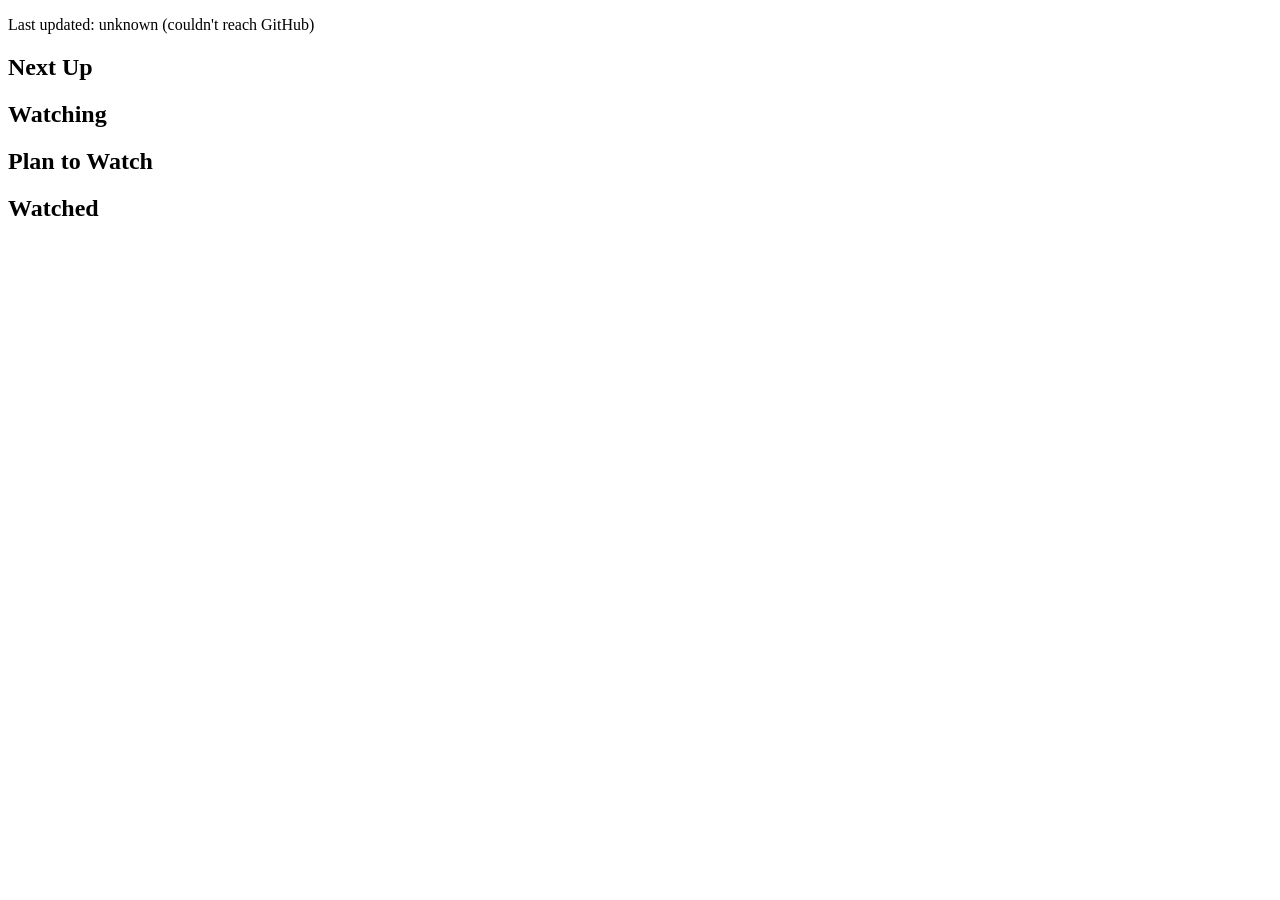
==== docs/index.html @ a6caf5e8 "Show last-updated time in docs Add docs/buildinfo.js which queries the GitHub API for the latest com" ====
<!DOCTYPE html>
<html>
<head>
  <meta charset="UTF-8">
  <title>SimplSimkl</title>
</head>
<body>
  <p id="lastUpdated">Checking last updated time…</p>
  <div id="app">
  <button id="connectBtn" style="display:none;">Connect to Simkl</button>
  <p id="status"></p>

  <div id="nextup">
    <h2>Next Up</h2>
    <ul id="list-nextup"></ul>
  </div>

  <div id="watchlist">
    <section>
      <h2>Watching</h2>
      <ul id="list-watching"></ul>
    </section>
    <section>
      <h2>Plan to Watch</h2>
      <ul id="list-plantowatch"></ul>
    </section>
    <section>
      <h2>Watched</h2>
      <ul id="list-completed"></ul>
    </section>
  </div>
</div>
<script src="auth.js"></script>
<script src="watchlist.js"></script>
<script src="nextup.js"></script>
  <script src="buildinfo.js"></script>
  <script src="auth.js"></script>
</body>
</html>
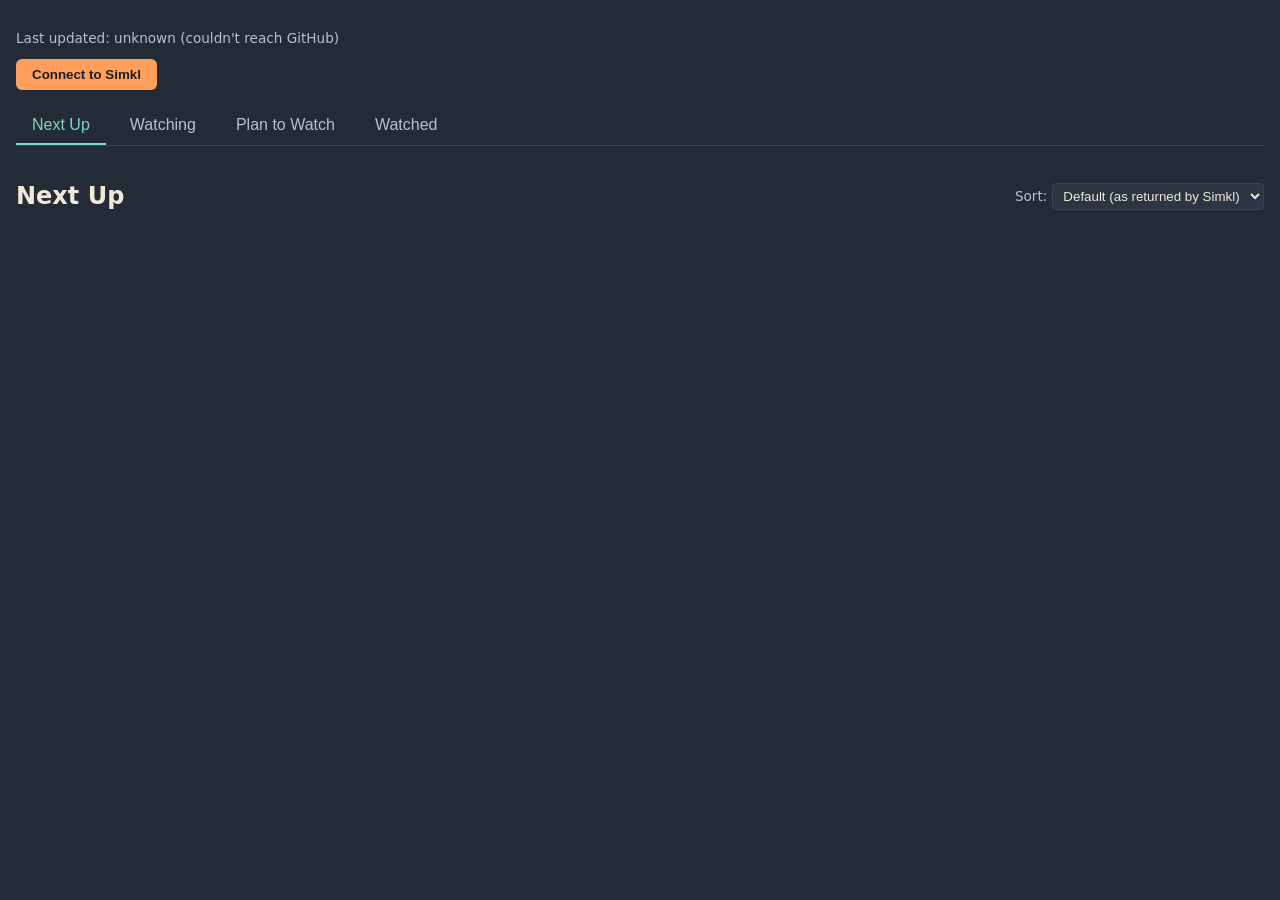
==== commit 0b2d8900: "Add tabs, sorting, overlays and styles Overhaul the docs UI: add tabbed navigation, modal overlays a" ====
--- a/docs/index.html
+++ b/docs/index.html
@@ -3,37 +3,69 @@
 <head>
   <meta charset="UTF-8">
   <title>SimplSimkl</title>
+  <link rel="manifest" href="manifest.json">
+  <link rel="stylesheet" href="style.css">
 </head>
 <body>
   <p id="lastUpdated">Checking last updated time…</p>
   <div id="app">
-  <button id="connectBtn" style="display:none;">Connect to Simkl</button>
-  <p id="status"></p>
+    <button id="connectBtn" style="display:none;">Connect to Simkl</button>
+    <p id="status"></p>
 
-  <div id="nextup">
-    <h2>Next Up</h2>
-    <ul id="list-nextup"></ul>
+    <nav id="tabs">
+      <button class="tab-btn active" data-tab="nextup">Next Up</button>
+      <button class="tab-btn" data-tab="watching">Watching</button>
+      <button class="tab-btn" data-tab="plantowatch">Plan to Watch</button>
+      <button class="tab-btn" data-tab="completed">Watched</button>
+    </nav>
+
+    <div id="tabpanel-nextup" class="tab-panel">
+      <div class="panel-header">
+        <h2>Next Up</h2>
+        <label class="sort-control">Sort: <select id="sort-nextup"></select></label>
+      </div>
+      <ul id="list-nextup"></ul>
+    </div>
+
+    <div id="tabpanel-watching" class="tab-panel" hidden>
+      <div class="panel-header">
+        <h2>Watching</h2>
+        <label class="sort-control">Sort: <select id="sort-watching"></select></label>
+      </div>
+      <ul id="list-watching"></ul>
+    </div>
+
+    <div id="tabpanel-plantowatch" class="tab-panel" hidden>
+      <div class="panel-header">
+        <h2>Plan to Watch</h2>
+        <label class="sort-control">Sort: <select id="sort-plantowatch"></select></label>
+      </div>
+      <ul id="list-plantowatch"></ul>
+    </div>
+
+    <div id="tabpanel-completed" class="tab-panel" hidden>
+      <div class="panel-header">
+        <h2>Watched</h2>
+        <label class="sort-control">Sort: <select id="sort-completed"></select></label>
+      </div>
+      <ul id="list-completed"></ul>
+    </div>
   </div>
 
-  <div id="watchlist">
-    <section>
-      <h2>Watching</h2>
-      <ul id="list-watching"></ul>
-    </section>
-    <section>
-      <h2>Plan to Watch</h2>
-      <ul id="list-plantowatch"></ul>
-    </section>
-    <section>
-      <h2>Watched</h2>
-      <ul id="list-completed"></ul>
-    </section>
+  <div id="itemdetail-overlay" class="overlay" hidden>
+    <div id="itemdetail" class="modal"></div>
   </div>
-</div>
-<script src="auth.js"></script>
-<script src="watchlist.js"></script>
-<script src="nextup.js"></script>
+  <div id="episodedetail-overlay" class="overlay" hidden>
+    <div id="episodedetail" class="modal"></div>
+  </div>
+
+  <script src="auth.js"></script>
+  <script src="sortutils.js"></script>
+  <script src="watchlist.js"></script>
+  <script src="nextup.js"></script>
+  <script src="itemdetail.js"></script>
+  <script src="tabs.js"></script>
+  <script src="registersw.js"></script>
   <script src="buildinfo.js"></script>
-  <script src="auth.js"></script>
 </body>
 </html>
--- a/docs/style.css
+++ b/docs/style.css
@@ -0,0 +1,150 @@
+:root {
+  --bg: #232b36;
+  --bg-elevated: #2c3542;
+  --bg-hover: #333f4f;
+  --text: #f0e9d8;
+  --text-muted: #b9c1cc;
+  --mint: #7fd8be;
+  --tangerine: #ff9f5b;
+  --border: #3a4453;
+}
+
+* { box-sizing: border-box; }
+
+body {
+  background: var(--bg);
+  color: var(--text);
+  font-family: system-ui, sans-serif;
+  margin: 0;
+  padding: 1em;
+}
+
+#lastUpdated {
+  color: var(--text-muted);
+  font-size: 0.85em;
+}
+
+#connectBtn {
+  background: var(--tangerine);
+  color: #1a1f27;
+  border: none;
+  padding: 0.6em 1.2em;
+  border-radius: 6px;
+  font-weight: 600;
+  cursor: pointer;
+}
+#connectBtn:hover { background: #ffb27a; }
+
+#tabs {
+  display: flex;
+  gap: 0.5em;
+  border-bottom: 1px solid var(--border);
+  margin: 1em 0;
+}
+
+.tab-btn {
+  background: none;
+  border: none;
+  color: var(--text-muted);
+  padding: 0.6em 1em;
+  cursor: pointer;
+  font-size: 1em;
+  border-bottom: 2px solid transparent;
+}
+.tab-btn.active { color: var(--mint); border-bottom: 2px solid var(--mint); }
+.tab-btn:hover { color: var(--text); }
+
+.tab-panel[hidden] { display: none; }
+
+.panel-header {
+  display: flex;
+  justify-content: space-between;
+  align-items: center;
+  flex-wrap: wrap;
+  gap: 0.5em;
+}
+
+.sort-control { font-size: 0.85em; color: var(--text-muted); }
+
+select {
+  background: var(--bg-elevated);
+  color: var(--text);
+  border: 1px solid var(--border);
+  border-radius: 4px;
+  padding: 0.3em 0.5em;
+}
+
+ul { list-style: none; padding: 0; margin: 0; }
+li { padding: 0.5em 0; border-bottom: 1px solid var(--border); }
+
+.item-title { cursor: pointer; color: var(--text); }
+.item-title:hover { color: var(--mint); text-decoration: underline; }
+
+.status-select { float: right; }
+
+.nextup-item { display: flex; align-items: center; gap: 0.8em; }
+
+.nextup-banner {
+  width: 70px;
+  height: auto;
+  border-radius: 4px;
+  cursor: pointer;
+  flex-shrink: 0;
+}
+
+.nextup-text { display: flex; flex-direction: column; gap: 0.2em; }
+.nextup-title { cursor: pointer; font-weight: 600; }
+.nextup-title:hover { color: var(--mint); }
+.nextup-episode { cursor: pointer; color: var(--text-muted); font-size: 0.9em; }
+.nextup-episode:hover { color: var(--tangerine); }
+
+.mark-watched-btn {
+  align-self: flex-start;
+  background: var(--tangerine);
+  color: #1a1f27;
+  border: none;
+  padding: 0.3em 0.7em;
+  border-radius: 4px;
+  font-size: 0.85em;
+  cursor: pointer;
+}
+.mark-watched-btn:hover { background: #ffb27a; }
+
+.overlay {
+  position: fixed;
+  inset: 0;
+  background: rgba(0, 0, 0, 0.6);
+  display: flex;
+  align-items: flex-start;
+  justify-content: center;
+  padding: 5vh 1em;
+  z-index: 100;
+  overflow-y: auto;
+}
+.overlay[hidden] { display: none; }
+
+.modal {
+  background: var(--bg-elevated);
+  border: 1px solid var(--border);
+  border-radius: 8px;
+  padding: 1.5em;
+  max-width: 500px;
+  width: 100%;
+  max-height: 85vh;
+  overflow-y: auto;
+}
+
+.modal-close {
+  display: block;
+  margin-bottom: 1em;
+  background: var(--bg-hover);
+  color: var(--text);
+  border: 1px solid var(--border);
+  border-radius: 4px;
+  padding: 0.4em 0.8em;
+  cursor: pointer;
+}
+
+.modal-poster { width: 150px; border-radius: 4px; }
+
+details summary { cursor: pointer; color: var(--mint); padding: 0.3em 0; }
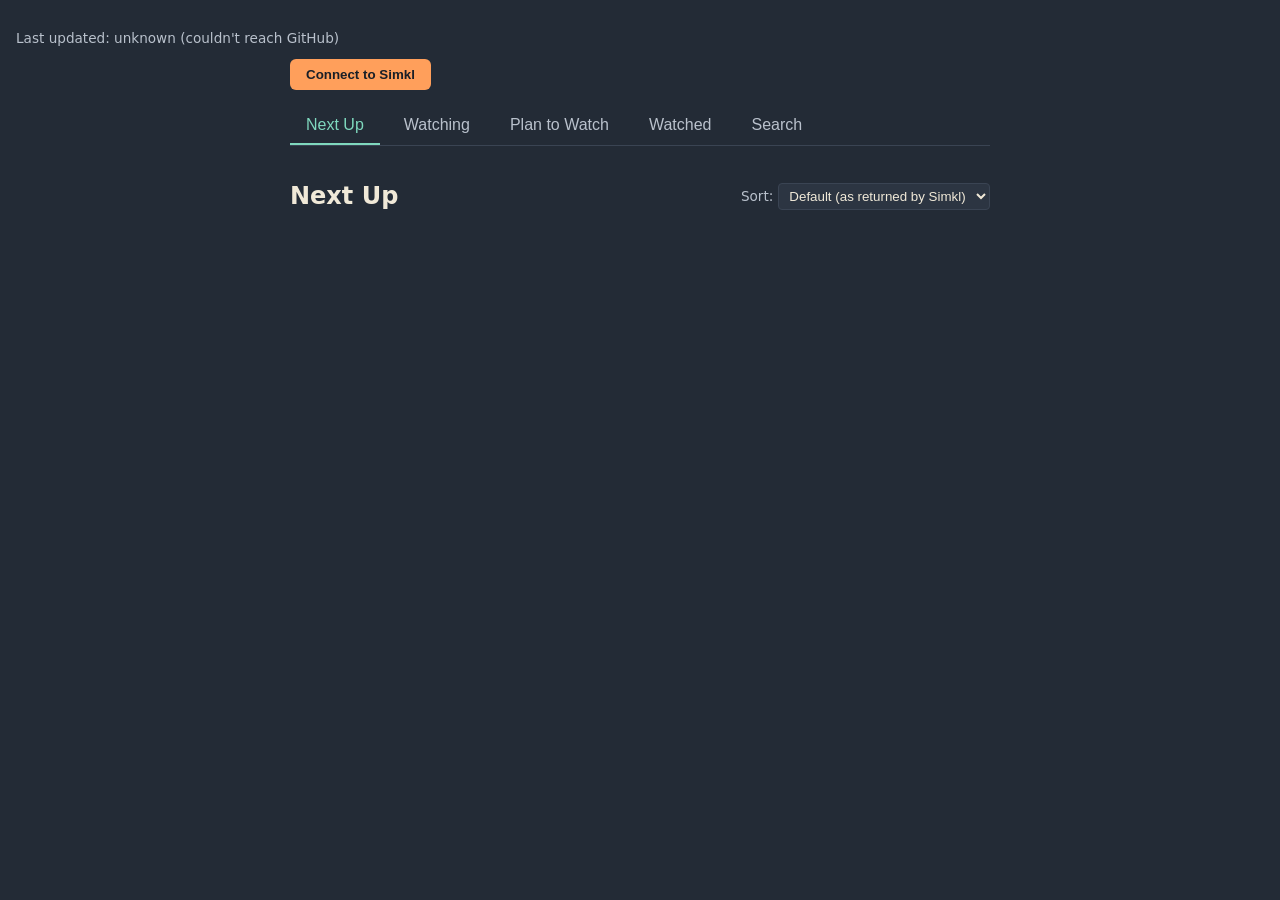
==== commit 8d4b92a5: "Add search tab and client-side search UI Introduce a Search tab and client-side search feature in th" ====
--- a/docs/index.html
+++ b/docs/index.html
@@ -2,6 +2,7 @@
 <html>
 <head>
   <meta charset="UTF-8">
+  <meta name="viewport" content="width=device-width, initial-scale=1">
   <title>SimplSimkl</title>
   <link rel="manifest" href="manifest.json">
   <link rel="stylesheet" href="style.css">
@@ -17,6 +18,7 @@
       <button class="tab-btn" data-tab="watching">Watching</button>
       <button class="tab-btn" data-tab="plantowatch">Plan to Watch</button>
       <button class="tab-btn" data-tab="completed">Watched</button>
+      <button class="tab-btn" data-tab="search">Search</button>
     </nav>
 
     <div id="tabpanel-nextup" class="tab-panel">
@@ -50,6 +52,17 @@
       </div>
       <ul id="list-completed"></ul>
     </div>
+
+    <div id="tabpanel-search" class="tab-panel" hidden>
+      <div class="panel-header">
+        <h2>Search Simkl</h2>
+      </div>
+      <form id="search-form" class="search-form">
+        <input type="text" id="search-input" placeholder="Search movies and TV shows" autocomplete="off">
+        <button type="submit">Search</button>
+      </form>
+      <ul id="search-results"></ul>
+    </div>
   </div>
 
   <div id="itemdetail-overlay" class="overlay" hidden>
@@ -63,6 +76,7 @@
   <script src="sortutils.js"></script>
   <script src="watchlist.js"></script>
   <script src="nextup.js"></script>
+  <script src="search.js"></script>
   <script src="itemdetail.js"></script>
   <script src="tabs.js"></script>
   <script src="registersw.js"></script>
--- a/docs/style.css
+++ b/docs/style.css
@@ -19,6 +19,11 @@
   padding: 1em;
 }
 
+#app {
+  max-width: 700px;
+  margin: 0 auto;
+}
+
 #lastUpdated {
   color: var(--text-muted);
   font-size: 0.85em;
@@ -75,15 +80,19 @@
 }
 
 ul { list-style: none; padding: 0; margin: 0; }
-li { padding: 0.5em 0; border-bottom: 1px solid var(--border); }
+
+li {
+  display: flex;
+  align-items: center;
+  gap: 0.75em;
+  padding: 0.5em 0;
+  border-bottom: 1px solid var(--border);
+}
 
 .item-title { cursor: pointer; color: var(--text); }
 .item-title:hover { color: var(--mint); text-decoration: underline; }
 
-.status-select { float: right; }
-
-.nextup-item { display: flex; align-items: center; gap: 0.8em; }
-
+.nextup-item { align-items: center; }
 .nextup-banner {
   width: 70px;
   height: auto;
@@ -91,7 +100,6 @@
   cursor: pointer;
   flex-shrink: 0;
 }
-
 .nextup-text { display: flex; flex-direction: column; gap: 0.2em; }
 .nextup-title { cursor: pointer; font-weight: 600; }
 .nextup-title:hover { color: var(--mint); }
@@ -109,6 +117,62 @@
   cursor: pointer;
 }
 .mark-watched-btn:hover { background: #ffb27a; }
+
+.search-form {
+  display: flex;
+  gap: 0.5em;
+  margin-bottom: 1em;
+}
+.search-form input {
+  flex: 1;
+  background: var(--bg-elevated);
+  color: var(--text);
+  border: 1px solid var(--border);
+  border-radius: 4px;
+  padding: 0.5em 0.7em;
+}
+.search-form button {
+  background: var(--mint);
+  color: #1a1f27;
+  border: none;
+  border-radius: 4px;
+  padding: 0.5em 1em;
+  cursor: pointer;
+  font-weight: 600;
+}
+.search-form button:hover { background: #97e6ce; }
+
+.search-result-item { align-items: flex-start; }
+.search-result-banner {
+  width: 70px;
+  height: auto;
+  border-radius: 4px;
+  flex-shrink: 0;
+}
+.search-result-text { display: flex; flex-direction: column; gap: 0.3em; }
+.search-result-title { font-weight: 600; }
+.search-result-overview {
+  margin: 0;
+  color: var(--text-muted);
+  font-size: 0.9em;
+}
+.status-btn-group {
+  display: flex;
+  gap: 0.4em;
+  flex-wrap: wrap;
+  align-items: center;
+}
+.status-btn {
+  background: var(--bg-hover);
+  color: var(--text);
+  border: 1px solid var(--border);
+  border-radius: 4px;
+  padding: 0.4em 0.7em;
+  font-size: 0.85em;
+  cursor: pointer;
+}
+.status-btn:hover { border-color: var(--mint); color: var(--mint); }
+.search-result-confirm { color: var(--mint); font-size: 0.85em; }
 
 .overlay {
   position: fixed;
@@ -147,4 +211,17 @@
 
 .modal-poster { width: 150px; border-radius: 4px; }
 
-details summary { cursor: pointer; color: var(--mint); padding: 0.3em 0; }+details summary { cursor: pointer; color: var(--mint); padding: 0.3em 0; }
+
+@media (max-width: 600px) {
+  body { padding: 0.75em; font-size: 1.05em; }
+  #tabs { overflow-x: auto; flex-wrap: nowrap; -webkit-overflow-scrolling: touch; }
+  .tab-btn { flex-shrink: 0; padding: 0.7em 0.9em; }
+  select, .status-btn, .mark-watched-btn, .search-form button, .modal-close {
+    padding: 0.6em 1em;
+    font-size: 1em;
+  }
+  .search-form input { padding: 0.6em 0.8em; font-size: 1em; }
+  .nextup-banner, .search-result-banner { width: 60px; }
+  .modal { padding: 1em; max-width: 100%; }
+}
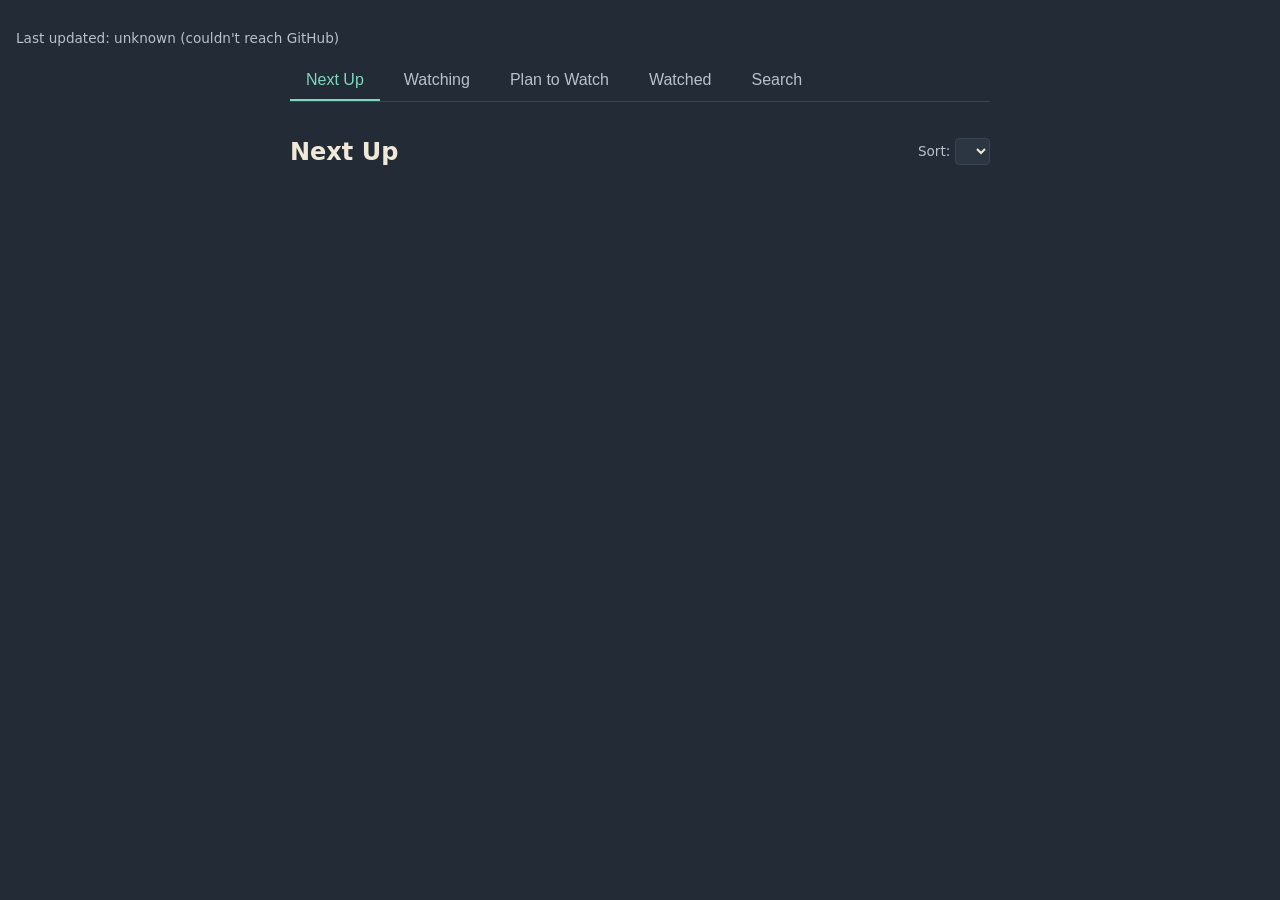
==== commit 4e48507f: "Cache-bust docs scripts via GitHub metadata This change fetches the latest docs commit metadata from" ====
--- a/docs/index.html
+++ b/docs/index.html
@@ -72,14 +72,30 @@
     <div id="episodedetail" class="modal"></div>
   </div>
 
-  <script src="auth.js"></script>
-  <script src="sortutils.js"></script>
-  <script src="watchlist.js"></script>
-  <script src="nextup.js"></script>
-  <script src="search.js"></script>
-  <script src="itemdetail.js"></script>
-  <script src="tabs.js"></script>
-  <script src="registersw.js"></script>
-  <script src="buildinfo.js"></script>
+  <script>
+    (async () => {
+      let versionTag = Date.now(); // fallback if the GitHub API call fails
+      try {
+        const res = await fetch("https://api.github.com/repos/TheKlif/SimplSimkl/commits?path=docs&per_page=1");
+        const commits = await res.json();
+        const commitDate = new Date(commits[0].commit.committer.date);
+        document.getElementById("lastUpdated").textContent = `Last updated: ${commitDate.toLocaleString()}`;
+        versionTag = commits[0].sha.slice(0, 7);
+      } catch (err) {
+        document.getElementById("lastUpdated").textContent = "Last updated: unknown (couldn't reach GitHub)";
+      }
+
+      const scripts = [
+        "auth.js", "sortutils.js", "watchlist.js", "nextup.js",
+        "search.js", "itemdetail.js", "tabs.js", "registersw.js"
+      ];
+      for (const src of scripts) {
+        const el = document.createElement("script");
+        el.src = `${src}?v=${versionTag}`;
+        el.async = false; // dynamically created scripts default to async=true; this preserves load order
+        document.body.appendChild(el);
+      }
+    })();
+  </script>
 </body>
 </html>
--- a/docs/style.css
+++ b/docs/style.css
@@ -148,13 +148,18 @@
   height: auto;
   border-radius: 4px;
   flex-shrink: 0;
-}
-.search-result-text { display: flex; flex-direction: column; gap: 0.3em; }
-.search-result-title { font-weight: 600; }
+  cursor: pointer;
+}
+.search-result-text { display: flex; flex-direction: column; gap: 0.3em; min-width: 0; }
+.search-result-title { font-weight: 600; cursor: pointer; }
+.search-result-title:hover { color: var(--mint); }
 .search-result-overview {
   margin: 0;
   color: var(--text-muted);
   font-size: 0.9em;
+  white-space: nowrap;
+  overflow: hidden;
+  text-overflow: ellipsis;
 }
 .status-btn-group {
   display: flex;
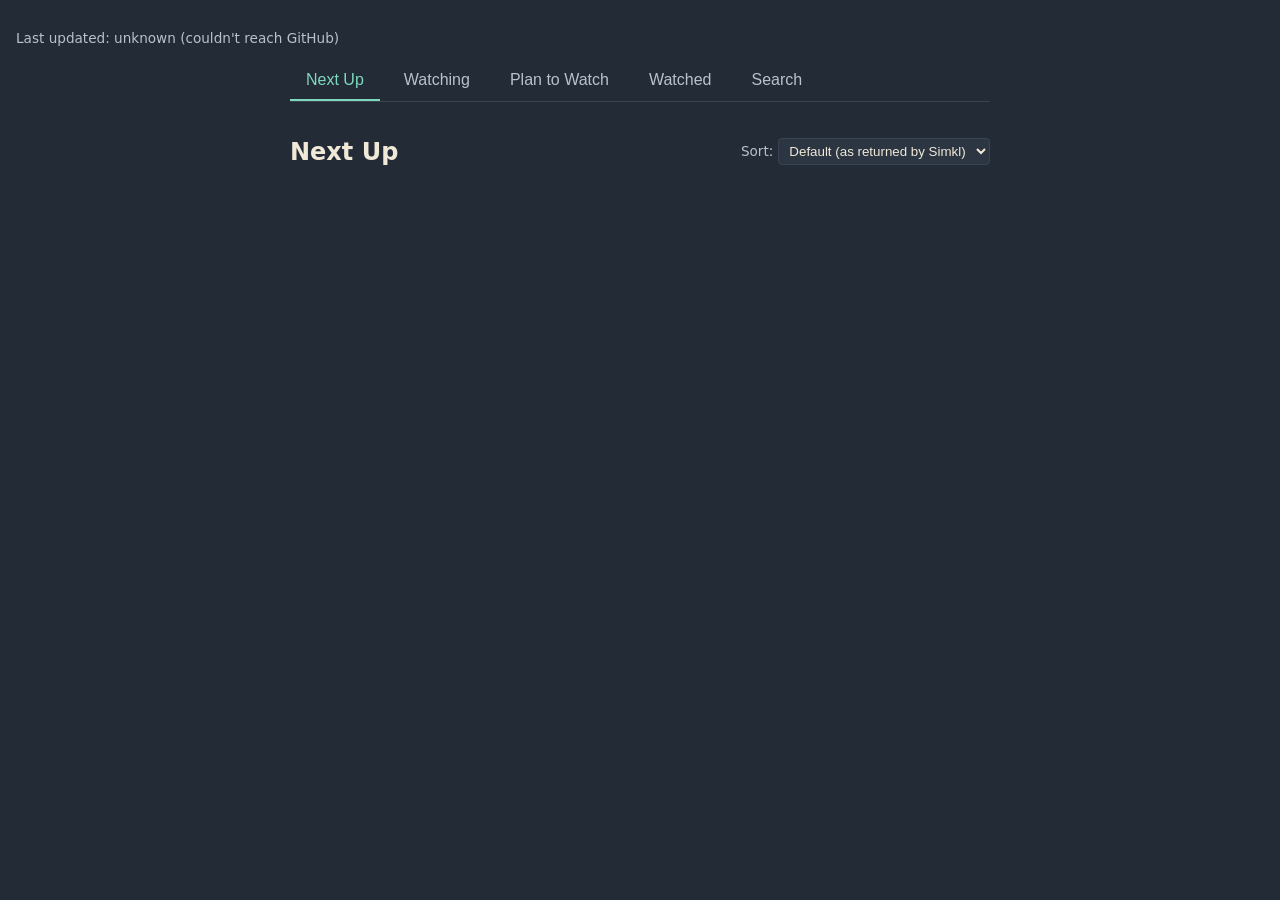
==== commit 3b54e5ce: "Add ready() helper and use it for DOM init Introduce a ready(fn) helper in docs/index.html to run ca" ====
--- a/docs/index.html
+++ b/docs/index.html
@@ -73,6 +73,14 @@
   </div>
 
   <script>
+    function ready(fn) {
+      if (document.readyState === "loading") {
+        window.addEventListener("DOMContentLoaded", fn);
+      } else {
+        fn();
+      }
+    }
+
     (async () => {
       let versionTag = Date.now(); // fallback if the GitHub API call fails
       try {
--- a/docs/style.css
+++ b/docs/style.css
@@ -176,6 +176,12 @@
   font-size: 0.85em;
   cursor: pointer;
 }
+
+.status-btn-active {
+  border-color: var(--mint);
+  color: var(--mint);
+}
+
 .status-btn:hover { border-color: var(--mint); color: var(--mint); }
 .search-result-confirm { color: var(--mint); font-size: 0.85em; }
 
@@ -229,4 +235,15 @@
   .search-form input { padding: 0.6em 0.8em; font-size: 1em; }
   .nextup-banner, .search-result-banner { width: 60px; }
   .modal { padding: 1em; max-width: 100%; }
+}
+
+.type-badge {
+  font-size: 0.7em;
+  text-transform: uppercase;
+  letter-spacing: 0.03em;
+  color: var(--text-muted);
+  border: 1px solid var(--border);
+  border-radius: 3px;
+  padding: 0.1em 0.4em;
+  flex-shrink: 0;
 }
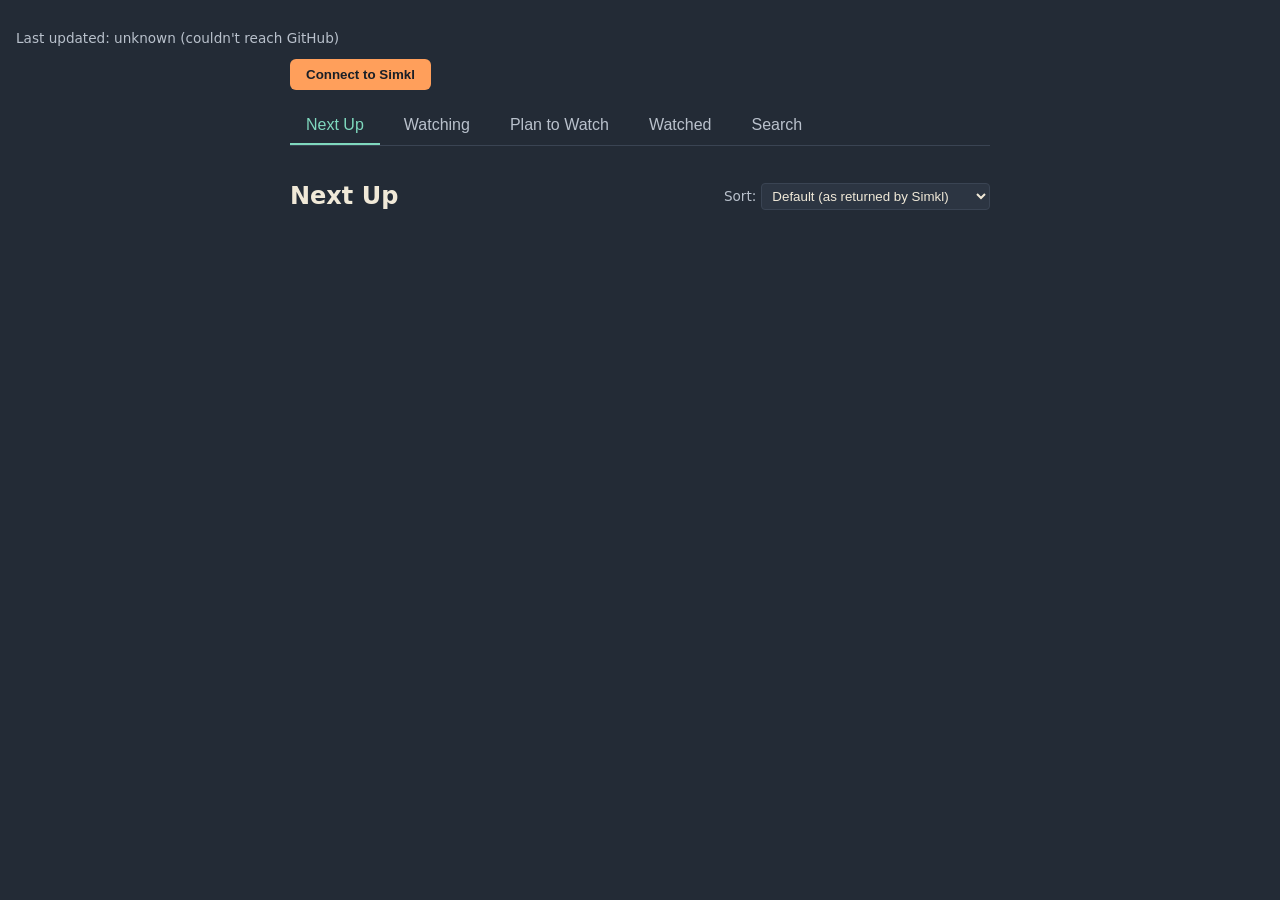
==== commit 11f3ec9d: "Add 'hide caught-up' toggle and watched markers Add a "Hide caught-up shows" checkbox to the Watchin" ====
--- a/docs/index.html
+++ b/docs/index.html
@@ -32,6 +32,7 @@
     <div id="tabpanel-watching" class="tab-panel" hidden>
       <div class="panel-header">
         <h2>Watching</h2>
+        <label class="sort-control"><input type="checkbox" id="hide-caughtup" checked> Hide caught-up shows</label>
         <label class="sort-control">Sort: <select id="sort-watching"></select></label>
       </div>
       <ul id="list-watching"></ul>
--- a/docs/style.css
+++ b/docs/style.css
@@ -89,8 +89,24 @@
   border-bottom: 1px solid var(--border);
 }
 
-.item-title { cursor: pointer; color: var(--text); }
+.item-title {
+  cursor: pointer;
+  color: var(--text);
+  flex: 1 1 auto;
+  min-width: 0;
+  overflow: hidden;
+  text-overflow: ellipsis;
+  white-space: nowrap;
+}
 .item-title:hover { color: var(--mint); text-decoration: underline; }
+
+.item-text-group {
+  display: flex;
+  align-items: center;
+  gap: 0.4em;
+  flex: 1 1 auto;
+  min-width: 0;
+}
 
 .nextup-item { align-items: center; }
 .nextup-banner {
@@ -143,6 +159,7 @@
 .search-form button:hover { background: #97e6ce; }
 
 .search-result-item { align-items: flex-start; }
+.search-result-title-row { display: flex; align-items: center; gap: 0.4em; }
 .search-result-banner {
   width: 70px;
   height: auto;
@@ -184,6 +201,16 @@
 
 .status-btn:hover { border-color: var(--mint); color: var(--mint); }
 .search-result-confirm { color: var(--mint); font-size: 0.85em; }
+
+.search-correction-note {
+  color: var(--text-muted);
+  font-size: 0.85em;
+  font-style: italic;
+  padding: 0.3em 0;
+  border-bottom: none;
+}
+
+.episode-watched { color: var(--text-muted); }
 
 .overlay {
   position: fixed;
